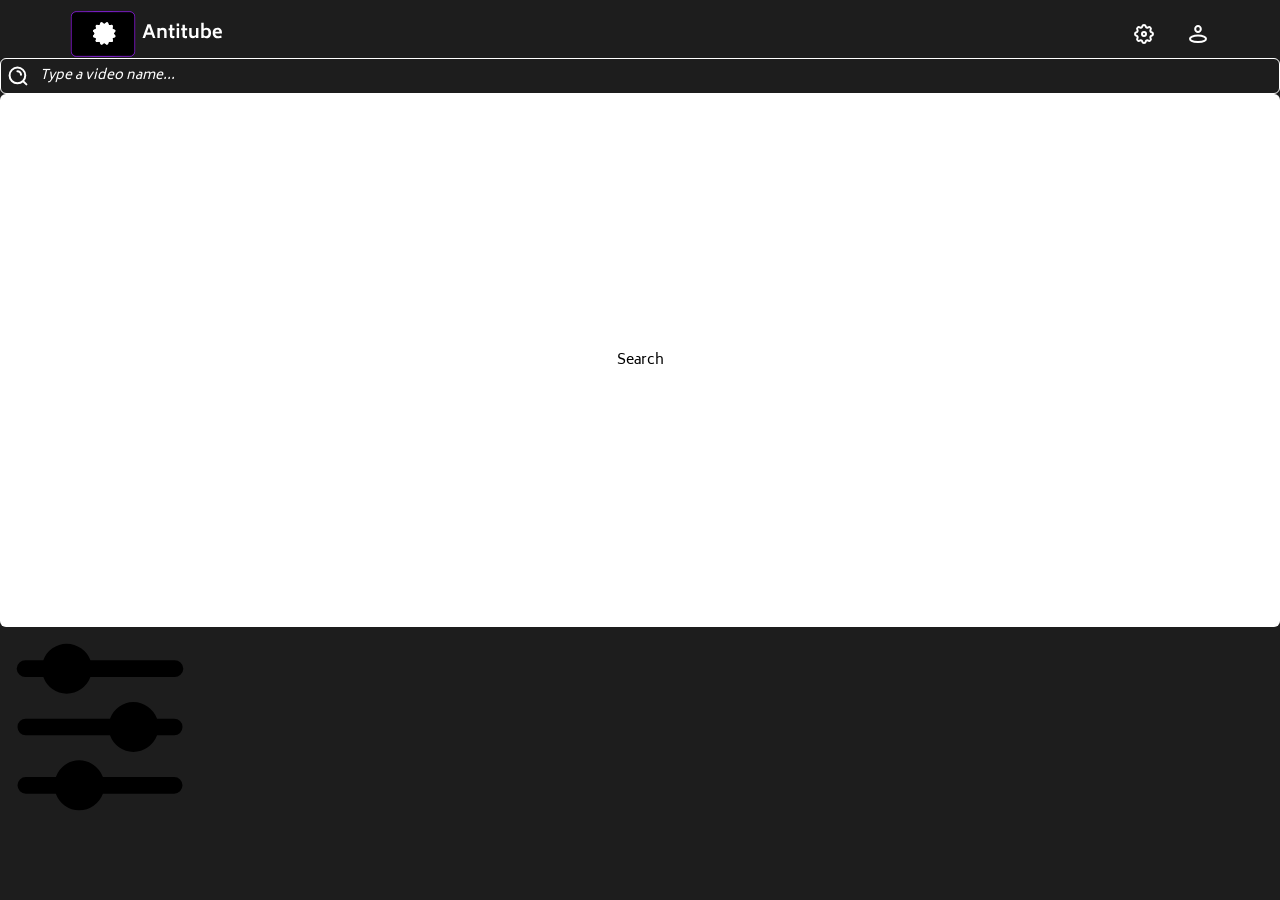
==== results.html @ 4fb5505c "feat: adding the results page" ====
<!DOCTYPE html>
<html lang="en">
<head>
    <meta charset="UTF-8">
    <meta name="viewport" content="width=device-width, initial-scale=1.0">
    <title>Home | Antitube</title>
    <link rel="stylesheet" href="style.css">
    <link rel="shortcut icon" href="antitube-icon.svg" type="image/svg">
</head>
<body>
    <div class="wrapper">
        <header class="header">
            <a class="header__logo" href="#">
                <img src="./assets/images/antitube-logo.svg" alt="Anti-Tube logo"></img>
            </a>
            <nav class="header__navigation">
                <ul class="header__icon-list">
                    <li class="header__icon">
                        <a href="#">
                            <img src="./assets/images/header-settigns.svg" alt="Settings">
                        </a>
                    </li>
                    <li class="header__icon">
                        <a href="#">
                            <img src="./assets/images/header-user-profile.svg" alt="User Profile">
                        </a>
                    </li>
                </ul>
            </nav>
        </header>
        <section class="search-bar">
            <div class="search__input">
                <a href="#" class="search__icon"><img src="./assets/images/search-icon.svg" alt="Search icon"></a>
                <input name="input-search" aria-label="A searching input" type="text" placeholder="Type a video name...">
            </div>
            <!-- TEMPORARY CHANGE FROM <button> -->
            <a href="results.html" class="search__button" type="submit">Search</a>
            <a href="#" class="search__icon"><img width="200" height="200" src="./assets/images/search-filter.svg" alt="Filter icon"></a>
        </section>
    </div>
</body>
</html>
---- style.css ----
/* FONTS */
@import url("https://fonts.googleapis.com/css?family=Biryani:regular,600,800&display=swap");

/*VARIABLES*/
:root{

}
* { padding: 0; margin: 0; border: 0; }
*,*::before,*:after{
    -moz-box-sizing: border-box;
    -webkit-box-sizing: border-box;
    box-sizing: border-box;
}
nav,footer,header,aside{display: block;}
html,body{
    height: 100%;
    min-width: 20rem;
    font-size: 100%;
    line-height: 1;
    -ms-text-size-adjust: 100%;
    -moz-text-size-adjust: 100%;
    -webkit-text-size-adjust: 100%;
}
body{
    font-family: "Biryani";
    font-size: 0.875rem;
}
input,button,textarea{font-family: inherit;}
input::-ms-clear{display: none;}
button{cursor: pointer;}
button::-moz-focus-inner{padding: 0;border: 0;} a{color: inherit;}
a, a:visited{text-decoration: none;}
a:hover{text-decoration: none;}
ul li{list-style: none;}
img{vertical-align: top;}
h1,h2,h3,h4,h5,h6{font-size:inherit;font-weight: inherit;}

/*COMPONENTS*/
.wrapper{
    display: flex;
    flex-direction: column;
    min-height: 100%;
    overflow: clip;
}


/* STYLE.CSS */
body
{
    color: rgb(255, 255, 255);
    background-color: rgb(29, 29, 29);
}


/* Header */
.header
{
    display: flex;
    flex-wrap: wrap;
    column-gap: 16px;
    justify-content: space-between;
    align-items: center;
    padding-inline: 70px;
    margin-block-start: 10px;
    @media (max-width: 425px) {
        justify-content: center;
        row-gap: 16px;
    }
}
.header__navigation ul.header__icon-list
{
    display: flex;
    column-gap: 30px;
}


/* The search page (<main>) */
main
{
    flex: 1 1 auto;
}
.search
{
    display: flex;
    align-items: center;
    margin-inline: auto;
    max-width: 1024px;
}
.search__title
{
    font-size: 36px;
    margin-block-end: 10px;
    font-weight: 800;
    text-align: center;
}
.search__subtitle
{
    font-size: 24px;
    margin-block-end: 20px;
    text-align: center;
}

/* Search form */
.search__form
{
    display: flex;
    flex-direction: column;
    align-items: center;
    row-gap: 12px;
}
.search__input
{
    display: flex;
    column-gap: 10px;
    border: 1px solid rgb(255, 255, 255);
    padding: 5px;
    align-items: center;
    background-color: transparent;
    border-radius: 6px;
}
.search__input input
{
    color: rgb(255, 255, 255);
    background-color: inherit;
}
.search__input input::placeholder
{
    color: rgb(255, 255, 255);
    font-style: italic;
}
.search__button
{
    display: flex;
    justify-content: center;
    align-items: center;
    border-radius: 6px;
    padding-inline: 10px;
    aspect-ratio: 12/5;
    text-align: center;
    color: black;
    background-color: rgb(255, 255, 255);
}


/* Footer */
footer
{
    background-color: rgb(10, 10, 10);
    padding: 24px;
    text-align: center;
}
.app-credit
{
    font-style: italic;
}
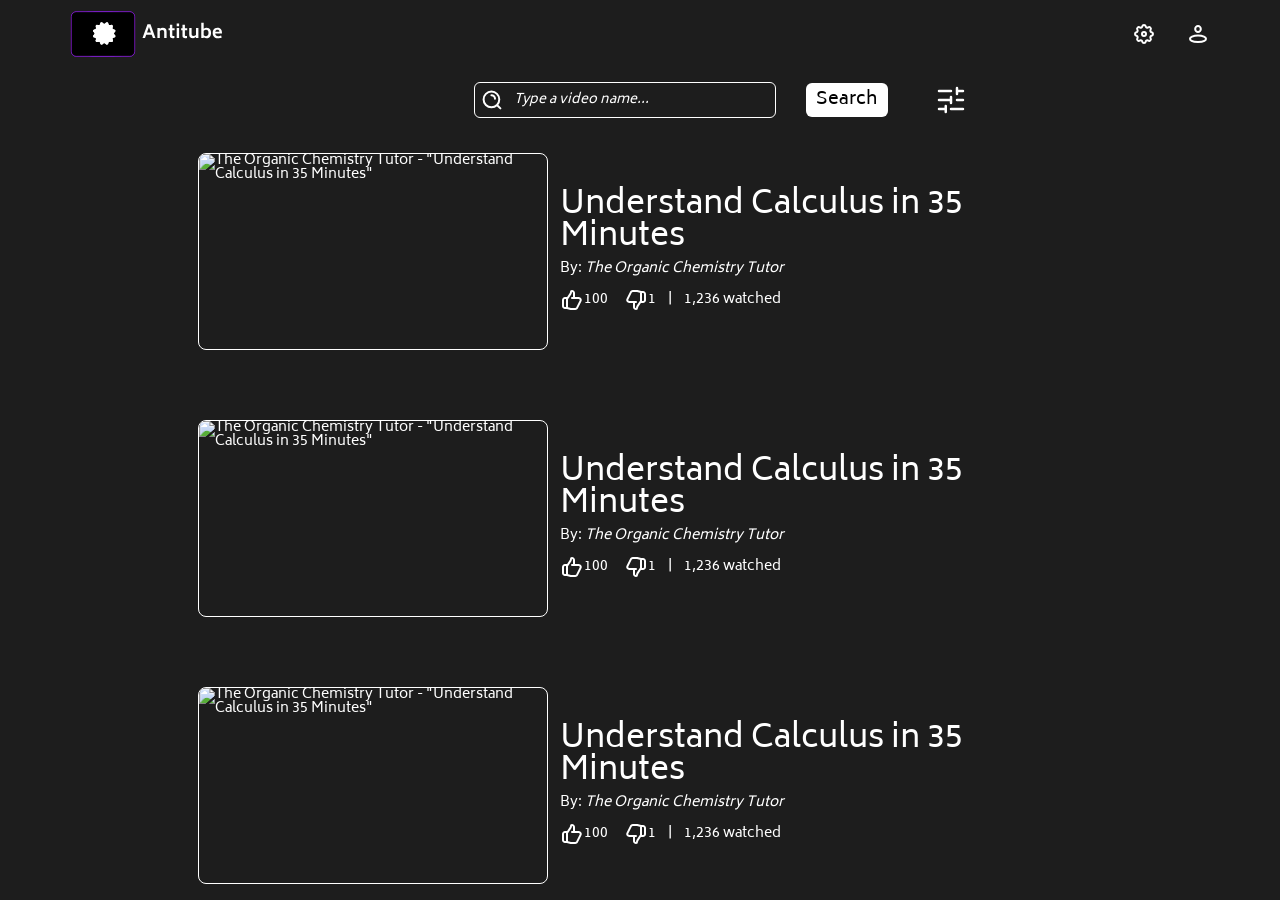
==== commit 2f120c77: "Polishing the results page" ====
--- a/results.html
+++ b/results.html
@@ -3,14 +3,14 @@
 <head>
     <meta charset="UTF-8">
     <meta name="viewport" content="width=device-width, initial-scale=1.0">
-    <title>Home | Antitube</title>
+    <title>Results | Antitube</title>
     <link rel="stylesheet" href="style.css">
     <link rel="shortcut icon" href="antitube-icon.svg" type="image/svg">
 </head>
 <body>
     <div class="wrapper">
         <header class="header">
-            <a class="header__logo" href="#">
+            <a class="header__logo" href="index.html">
                 <img src="./assets/images/antitube-logo.svg" alt="Anti-Tube logo"></img>
             </a>
             <nav class="header__navigation">
@@ -29,14 +29,91 @@
             </nav>
         </header>
         <section class="search-bar">
-            <div class="search__input">
-                <a href="#" class="search__icon"><img src="./assets/images/search-icon.svg" alt="Search icon"></a>
-                <input name="input-search" aria-label="A searching input" type="text" placeholder="Type a video name...">
+            <div class="search-bar__content">
+                <div class="search__input">
+                    <a href="#" class="search__icon-search"><img src="./assets/images/search-icon.svg" alt="Search icon"></a>
+                    <input name="input-search" aria-label="A searching input" type="text" placeholder="Type a video name...">
+                </div>
+                <!-- TEMPORARY CHANGE FROM <button> -->
+                <div class="search-bar__right">
+                    <a href="results.html" class="search__button" type="submit">Search</a>
+                    <a href="#" class="search__icon-filter"><img src="./assets/images/search-filter.svg" alt="Filter icon"></a>
+                </div>
             </div>
-            <!-- TEMPORARY CHANGE FROM <button> -->
-            <a href="results.html" class="search__button" type="submit">Search</a>
-            <a href="#" class="search__icon"><img width="200" height="200" src="./assets/images/search-filter.svg" alt="Filter icon"></a>
         </section>
+        <main class="results">
+            <div class="results__content">
+                <article class="results__video video">
+                    <a href="https://www.youtube.com/watch?v=WsQQvHm4lSw" class="video__thumbnail">
+                        <img src="https://i.ytimg.com/vi/WsQQvHm4lSw/hq720.jpg?sqp=-oaymwEnCNAFEJQDSFryq4qpAxkIARUAAIhCGAHYAQHiAQoIGBACGAY4AUAB&rs=AOn4CLCzT3v2A8Np0ptpxXpytS_c7LHxYg" alt="The Organic Chemistry Tutor - &quot;Understand Calculus in 35 Minutes&quot;">
+                    </a>
+                    <div class="video__body">
+                        <h2 class="video__title">Understand Calculus in 35 Minutes</h2>
+                        <p class="video__author"><span>By: </span> <em>The Organic Chemistry Tutor</em></p>
+                        <div class="video__stats">
+                            <div class="video__like-ratio">
+                                <div class="video__like-measure">
+                                    <img src="./assets/images/thumb-up.svg" alt="Thumbs up">
+                                    100
+                                </div>
+                                <div class="video__like-measure">
+                                    <img src="./assets/images/thumb-down.svg" alt="Thumbs down">
+                                    1
+                                </div>
+                            </div>
+                            <span> | </span>
+                            <span class="video__views">1,236 watched</span>
+                        </div>
+                    </div>
+                </article>
+                <article class="results__video video">
+                    <a href="https://www.youtube.com/watch?v=WsQQvHm4lSw" class="video__thumbnail">
+                        <img src="https://i.ytimg.com/vi/WsQQvHm4lSw/hq720.jpg?sqp=-oaymwEnCNAFEJQDSFryq4qpAxkIARUAAIhCGAHYAQHiAQoIGBACGAY4AUAB&rs=AOn4CLCzT3v2A8Np0ptpxXpytS_c7LHxYg" alt="The Organic Chemistry Tutor - &quot;Understand Calculus in 35 Minutes&quot;">
+                    </a>
+                    <div class="video__body">
+                        <h2 class="video__title">Understand Calculus in 35 Minutes</h2>
+                        <p class="video__author"><span>By: </span> <em>The Organic Chemistry Tutor</em></p>
+                        <div class="video__stats">
+                            <div class="video__like-ratio">
+                                <div class="video__like-measure">
+                                    <img src="./assets/images/thumb-up.svg" alt="Thumbs up">
+                                    100
+                                </div>
+                                <div class="video__like-measure">
+                                    <img src="./assets/images/thumb-down.svg" alt="Thumbs down">
+                                    1
+                                </div>
+                            </div>
+                            <span> | </span>
+                            <span class="video__views">1,236 watched</span>
+                        </div>
+                    </div>
+                </article>
+                <article class="results__video video">
+                    <a href="https://www.youtube.com/watch?v=WsQQvHm4lSw" class="video__thumbnail">
+                        <img src="https://i.ytimg.com/vi/WsQQvHm4lSw/hq720.jpg?sqp=-oaymwEnCNAFEJQDSFryq4qpAxkIARUAAIhCGAHYAQHiAQoIGBACGAY4AUAB&rs=AOn4CLCzT3v2A8Np0ptpxXpytS_c7LHxYg" alt="The Organic Chemistry Tutor - &quot;Understand Calculus in 35 Minutes&quot;">
+                    </a>
+                    <div class="video__body">
+                        <h2 class="video__title">Understand Calculus in 35 Minutes</h2>
+                        <p class="video__author"><span>By: </span> <em>The Organic Chemistry Tutor</em></p>
+                        <div class="video__stats">
+                            <div class="video__like-ratio">
+                                <div class="video__like-measure">
+                                    <img src="./assets/images/thumb-up.svg" alt="Thumbs up">
+                                    100
+                                </div>
+                                <div class="video__like-measure">
+                                    <img src="./assets/images/thumb-down.svg" alt="Thumbs down">
+                                    1
+                                </div>
+                            </div>
+                            <span> | </span>
+                            <span class="video__views">1,236 watched</span>
+                        </div>
+                    </div>
+                </article>
+            </div>
+        </main>
     </div>
 </body>
 </html>
--- a/style.css
+++ b/style.css
@@ -3,7 +3,7 @@
 
 /*VARIABLES*/
 :root{
-
+    --icon-size: 30px;
 }
 * { padding: 0; margin: 0; border: 0; }
 *,*::before,*:after{
@@ -79,12 +79,16 @@
 {
     flex: 1 1 auto;
 }
+[class*="__content"]
+{
+    max-width: 1024px;
+    margin-inline: auto;
+    padding-inline: 15px;
+}
 .search
 {
     display: flex;
     align-items: center;
-    margin-inline: auto;
-    max-width: 1024px;
 }
 .search__title
 {
@@ -95,7 +99,7 @@
 }
 .search__subtitle
 {
-    font-size: 24px;
+    font-size: var(--icon-size);
     margin-block-end: 20px;
     text-align: center;
 }
@@ -110,7 +114,7 @@
 }
 .search__input
 {
-    display: flex;
+    display: inline-flex;
     column-gap: 10px;
     border: 1px solid rgb(255, 255, 255);
     padding: 5px;
@@ -130,7 +134,7 @@
 }
 .search__button
 {
-    display: flex;
+    display: inline-flex;
     justify-content: center;
     align-items: center;
     border-radius: 6px;
@@ -146,10 +150,117 @@
 footer
 {
     background-color: rgb(10, 10, 10);
-    padding: 24px;
+    padding: var(--icon-size);
     text-align: center;
 }
 .app-credit
 {
     font-style: italic;
+}
+
+
+
+/* RESULTS.HTML */
+.header
+{
+    margin-block-end: 24px;
+}
+
+
+/* Search bar */
+.search-bar
+{
+    margin-block-end: 35px;
+    .search-bar__content
+    {
+        display: grid;
+        align-items: center;
+        grid-template-columns: repeat(3, minmax(250px, 1fr));
+        row-gap: 18px;
+    }
+    .search__input
+    {
+        grid-column: 2/3;
+        justify-self: stretch;
+        margin-inline-end: 30px;
+    }
+    .search__button
+    {
+        font-size: 18px;
+    }
+    .search-bar__right
+    {
+        display: flex;
+        align-items: center;
+        column-gap: 48px;
+    }
+    .search__icon-filter
+    {
+        width: var(--icon-size);
+        aspect-ratio: 1/1;
+        display: inline-block;
+        & img
+        {
+            width: 100%;
+            height: 100%;
+            object-fit: cover;
+        }
+    }
+}
+
+
+/* Results (videos) */
+.results
+{
+
+}
+.results__content
+{
+    display: flex;
+    flex-direction: column;
+    row-gap: 70px;
+    padding-inline: 70px;
+}
+.video {
+    display: flex;
+    align-items: center;
+}
+.video__thumbnail {
+    max-width: 350px;
+    aspect-ratio: 16/9;
+    margin-inline-end: 12px;
+    border: 1px solid rgb(255, 255, 255);
+    border-radius: 8px;
+    overflow: hidden;
+    & img
+    {
+        width: 100%;
+        height: 100%;
+        object-fit: cover;
+    }
+}
+.video__body {
+    .video__author
+    {
+        margin-block-end: 12px;
+    }
+}
+.video__title {
+    font-size: 32px;
+    margin-block-end: 8px;
+}
+.video__stats {
+    display: flex;
+    align-items: center;
+    column-gap: 12px;
+}
+.video__like-ratio {
+    display: flex;
+    column-gap: 16px;
+}
+.video__like-measure {
+    display: flex;
+    align-items: center;
+}
+.video__views {
 }
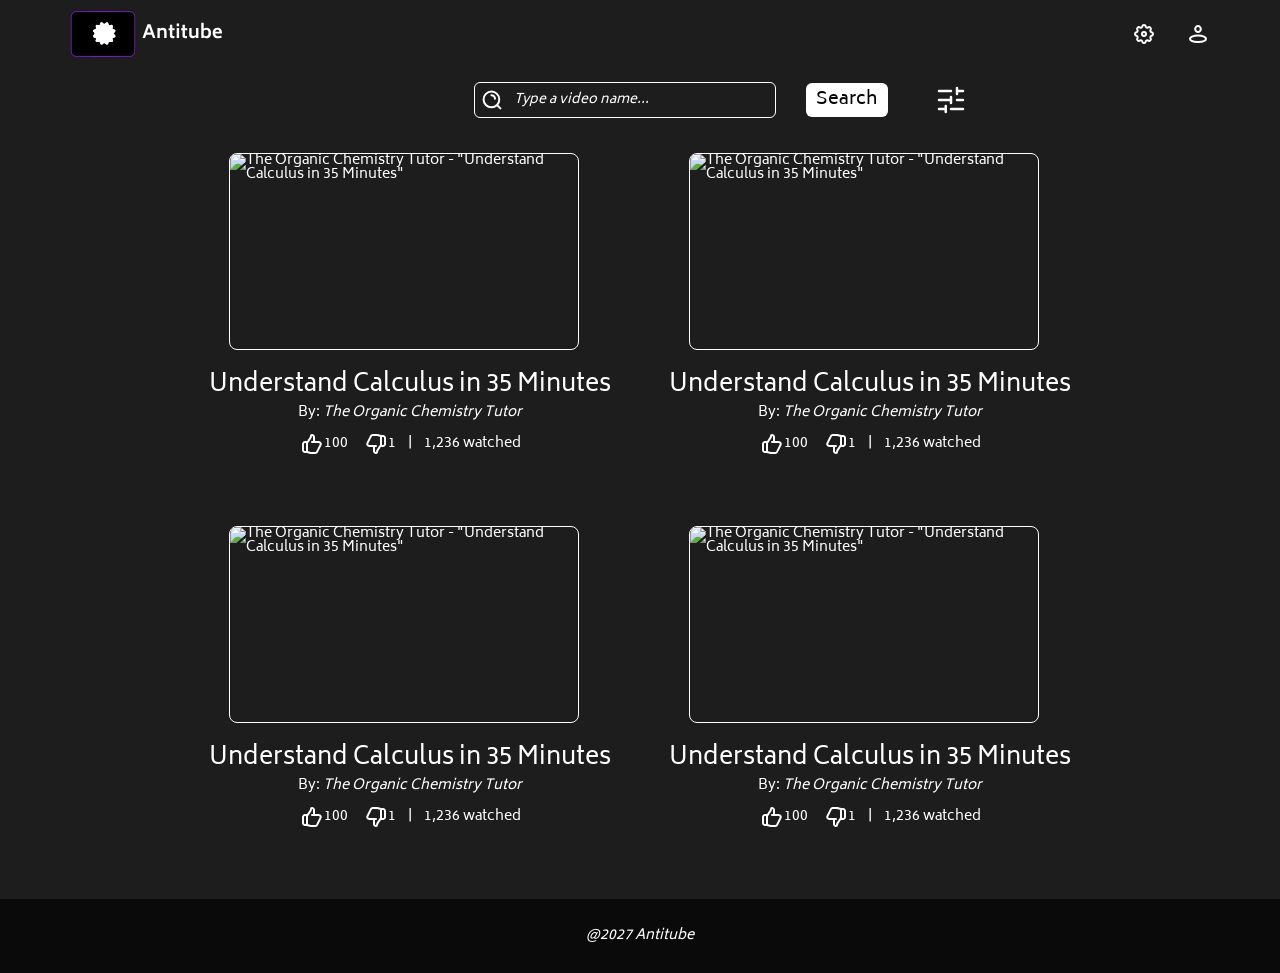
==== commit 31e7b058: "style: implementing a grid layout to the video results section" ====
--- a/results.html
+++ b/results.html
@@ -44,76 +44,110 @@
         <main class="results">
             <div class="results__content">
                 <article class="results__video video">
-                    <a href="https://www.youtube.com/watch?v=WsQQvHm4lSw" class="video__thumbnail">
-                        <img src="https://i.ytimg.com/vi/WsQQvHm4lSw/hq720.jpg?sqp=-oaymwEnCNAFEJQDSFryq4qpAxkIARUAAIhCGAHYAQHiAQoIGBACGAY4AUAB&rs=AOn4CLCzT3v2A8Np0ptpxXpytS_c7LHxYg" alt="The Organic Chemistry Tutor - &quot;Understand Calculus in 35 Minutes&quot;">
-                    </a>
-                    <div class="video__body">
-                        <h2 class="video__title">Understand Calculus in 35 Minutes</h2>
-                        <p class="video__author"><span>By: </span> <em>The Organic Chemistry Tutor</em></p>
-                        <div class="video__stats">
-                            <div class="video__like-ratio">
-                                <div class="video__like-measure">
-                                    <img src="./assets/images/thumb-up.svg" alt="Thumbs up">
-                                    100
+                    <div class="video__container">
+                        <a target="_blank" href="https://www.youtube.com/watch?v=WsQQvHm4lSw" class="video__thumbnail">
+                            <img src="https://i.ytimg.com/vi/WsQQvHm4lSw/hq720.jpg?sqp=-oaymwEnCNAFEJQDSFryq4qpAxkIARUAAIhCGAHYAQHiAQoIGBACGAY4AUAB&rs=AOn4CLCzT3v2A8Np0ptpxXpytS_c7LHxYg" alt="The Organic Chemistry Tutor - &quot;Understand Calculus in 35 Minutes&quot;">
+                        </a>
+                        <div class="video__body">
+                            <h2 class="video__title">Understand Calculus in 35 Minutes</h2>
+                            <p class="video__author"><span>By: </span> <em>The Organic Chemistry Tutor</em></p>
+                            <div class="video__stats">
+                                <div class="video__like-ratio">
+                                    <div class="video__like-measure">
+                                        <img src="./assets/images/thumb-up.svg" alt="Thumbs up">
+                                        100
+                                    </div>
+                                    <div class="video__like-measure">
+                                        <img src="./assets/images/thumb-down.svg" alt="Thumbs down">
+                                        1
+                                    </div>
                                 </div>
-                                <div class="video__like-measure">
-                                    <img src="./assets/images/thumb-down.svg" alt="Thumbs down">
-                                    1
-                                </div>
+                                <span> | </span>
+                                <span class="video__views">1,236 watched</span>
                             </div>
-                            <span> | </span>
-                            <span class="video__views">1,236 watched</span>
                         </div>
                     </div>
                 </article>
                 <article class="results__video video">
-                    <a href="https://www.youtube.com/watch?v=WsQQvHm4lSw" class="video__thumbnail">
-                        <img src="https://i.ytimg.com/vi/WsQQvHm4lSw/hq720.jpg?sqp=-oaymwEnCNAFEJQDSFryq4qpAxkIARUAAIhCGAHYAQHiAQoIGBACGAY4AUAB&rs=AOn4CLCzT3v2A8Np0ptpxXpytS_c7LHxYg" alt="The Organic Chemistry Tutor - &quot;Understand Calculus in 35 Minutes&quot;">
-                    </a>
-                    <div class="video__body">
-                        <h2 class="video__title">Understand Calculus in 35 Minutes</h2>
-                        <p class="video__author"><span>By: </span> <em>The Organic Chemistry Tutor</em></p>
-                        <div class="video__stats">
-                            <div class="video__like-ratio">
-                                <div class="video__like-measure">
-                                    <img src="./assets/images/thumb-up.svg" alt="Thumbs up">
-                                    100
+                    <div class="video__container">
+                        <a target="_blank" href="https://www.youtube.com/watch?v=WsQQvHm4lSw" class="video__thumbnail">
+                            <img src="https://i.ytimg.com/vi/WsQQvHm4lSw/hq720.jpg?sqp=-oaymwEnCNAFEJQDSFryq4qpAxkIARUAAIhCGAHYAQHiAQoIGBACGAY4AUAB&rs=AOn4CLCzT3v2A8Np0ptpxXpytS_c7LHxYg" alt="The Organic Chemistry Tutor - &quot;Understand Calculus in 35 Minutes&quot;">
+                        </a>
+                        <div class="video__body">
+                            <h2 class="video__title">Understand Calculus in 35 Minutes</h2>
+                            <p class="video__author"><span>By: </span> <em>The Organic Chemistry Tutor</em></p>
+                            <div class="video__stats">
+                                <div class="video__like-ratio">
+                                    <div class="video__like-measure">
+                                        <img src="./assets/images/thumb-up.svg" alt="Thumbs up">
+                                        100
+                                    </div>
+                                    <div class="video__like-measure">
+                                        <img src="./assets/images/thumb-down.svg" alt="Thumbs down">
+                                        1
+                                    </div>
                                 </div>
-                                <div class="video__like-measure">
-                                    <img src="./assets/images/thumb-down.svg" alt="Thumbs down">
-                                    1
-                                </div>
+                                <span> | </span>
+                                <span class="video__views">1,236 watched</span>
                             </div>
-                            <span> | </span>
-                            <span class="video__views">1,236 watched</span>
                         </div>
                     </div>
                 </article>
                 <article class="results__video video">
-                    <a href="https://www.youtube.com/watch?v=WsQQvHm4lSw" class="video__thumbnail">
-                        <img src="https://i.ytimg.com/vi/WsQQvHm4lSw/hq720.jpg?sqp=-oaymwEnCNAFEJQDSFryq4qpAxkIARUAAIhCGAHYAQHiAQoIGBACGAY4AUAB&rs=AOn4CLCzT3v2A8Np0ptpxXpytS_c7LHxYg" alt="The Organic Chemistry Tutor - &quot;Understand Calculus in 35 Minutes&quot;">
-                    </a>
-                    <div class="video__body">
-                        <h2 class="video__title">Understand Calculus in 35 Minutes</h2>
-                        <p class="video__author"><span>By: </span> <em>The Organic Chemistry Tutor</em></p>
-                        <div class="video__stats">
-                            <div class="video__like-ratio">
-                                <div class="video__like-measure">
-                                    <img src="./assets/images/thumb-up.svg" alt="Thumbs up">
-                                    100
+                    <div class="video__container">
+                        <a target="_blank" href="https://www.youtube.com/watch?v=WsQQvHm4lSw" class="video__thumbnail">
+                            <img src="https://i.ytimg.com/vi/WsQQvHm4lSw/hq720.jpg?sqp=-oaymwEnCNAFEJQDSFryq4qpAxkIARUAAIhCGAHYAQHiAQoIGBACGAY4AUAB&rs=AOn4CLCzT3v2A8Np0ptpxXpytS_c7LHxYg" alt="The Organic Chemistry Tutor - &quot;Understand Calculus in 35 Minutes&quot;">
+                        </a>
+                        <div class="video__body">
+                            <h2 class="video__title">Understand Calculus in 35 Minutes</h2>
+                            <p class="video__author"><span>By: </span> <em>The Organic Chemistry Tutor</em></p>
+                            <div class="video__stats">
+                                <div class="video__like-ratio">
+                                    <div class="video__like-measure">
+                                        <img src="./assets/images/thumb-up.svg" alt="Thumbs up">
+                                        100
+                                    </div>
+                                    <div class="video__like-measure">
+                                        <img src="./assets/images/thumb-down.svg" alt="Thumbs down">
+                                        1
+                                    </div>
                                 </div>
-                                <div class="video__like-measure">
-                                    <img src="./assets/images/thumb-down.svg" alt="Thumbs down">
-                                    1
+                                <span> | </span>
+                                <span class="video__views">1,236 watched</span>
+                            </div>
+                        </div>
+                    </div>
+                </article>
+                <article class="results__video video">
+                    <div class="video__container">
+                        <a target="_blank" href="https://www.youtube.com/watch?v=WsQQvHm4lSw" class="video__thumbnail">
+                            <img src="https://i.ytimg.com/vi/WsQQvHm4lSw/hq720.jpg?sqp=-oaymwEnCNAFEJQDSFryq4qpAxkIARUAAIhCGAHYAQHiAQoIGBACGAY4AUAB&rs=AOn4CLCzT3v2A8Np0ptpxXpytS_c7LHxYg" alt="The Organic Chemistry Tutor - &quot;Understand Calculus in 35 Minutes&quot;">
+                        </a>
+                        <div class="video__body">
+                            <h2 class="video__title">Understand Calculus in 35 Minutes</h2>
+                            <p class="video__author"><span>By: </span> <em>The Organic Chemistry Tutor</em></p>
+                            <div class="video__stats">
+                                <div class="video__like-ratio">
+                                    <div class="video__like-measure">
+                                        <img src="./assets/images/thumb-up.svg" alt="Thumbs up">
+                                        100
+                                    </div>
+                                    <div class="video__like-measure">
+                                        <img src="./assets/images/thumb-down.svg" alt="Thumbs down">
+                                        1
+                                    </div>
                                 </div>
+                                <span> | </span>
+                                <span class="video__views">1,236 watched</span>
                             </div>
-                            <span> | </span>
-                            <span class="video__views">1,236 watched</span>
                         </div>
                     </div>
                 </article>
             </div>
         </main>
+        <footer>
+            <span class="app-credit">@2027 Antitube</span>
+        </footer>
     </div>
 </body>
 </html>
--- a/style.css
+++ b/style.css
@@ -210,20 +210,49 @@
 
 
 /* Results (videos) */
-.results
-{
-
+main.results
+{
+    margin-block-end: 70px;
 }
 .results__content
 {
-    display: flex;
-    flex-direction: column;
+    display: grid;
+    grid-template-columns: repeat(auto-fit, minmax(400px, 1fr));
+    column-gap: 35px;
     row-gap: 70px;
     padding-inline: 70px;
 }
 .video {
-    display: flex;
-    align-items: center;
+    container-name: video;
+    container-type: inline-size;
+}
+.video__container
+{
+    display: flex;
+    align-items: center;
+    flex-direction: row;
+}
+@container video (max-width: 425px)
+{
+    .video__container
+    {
+        flex-direction: column;
+        .video__thumbnail
+        {
+            margin-block-end: 24px;
+        }
+        .video__body
+        {
+            display: flex;
+            flex-direction: column;
+            align-items: center;
+            text-align: center;
+        }
+        .video__title
+        {
+            font-size: 24px;
+        }
+    }
 }
 .video__thumbnail {
     max-width: 350px;
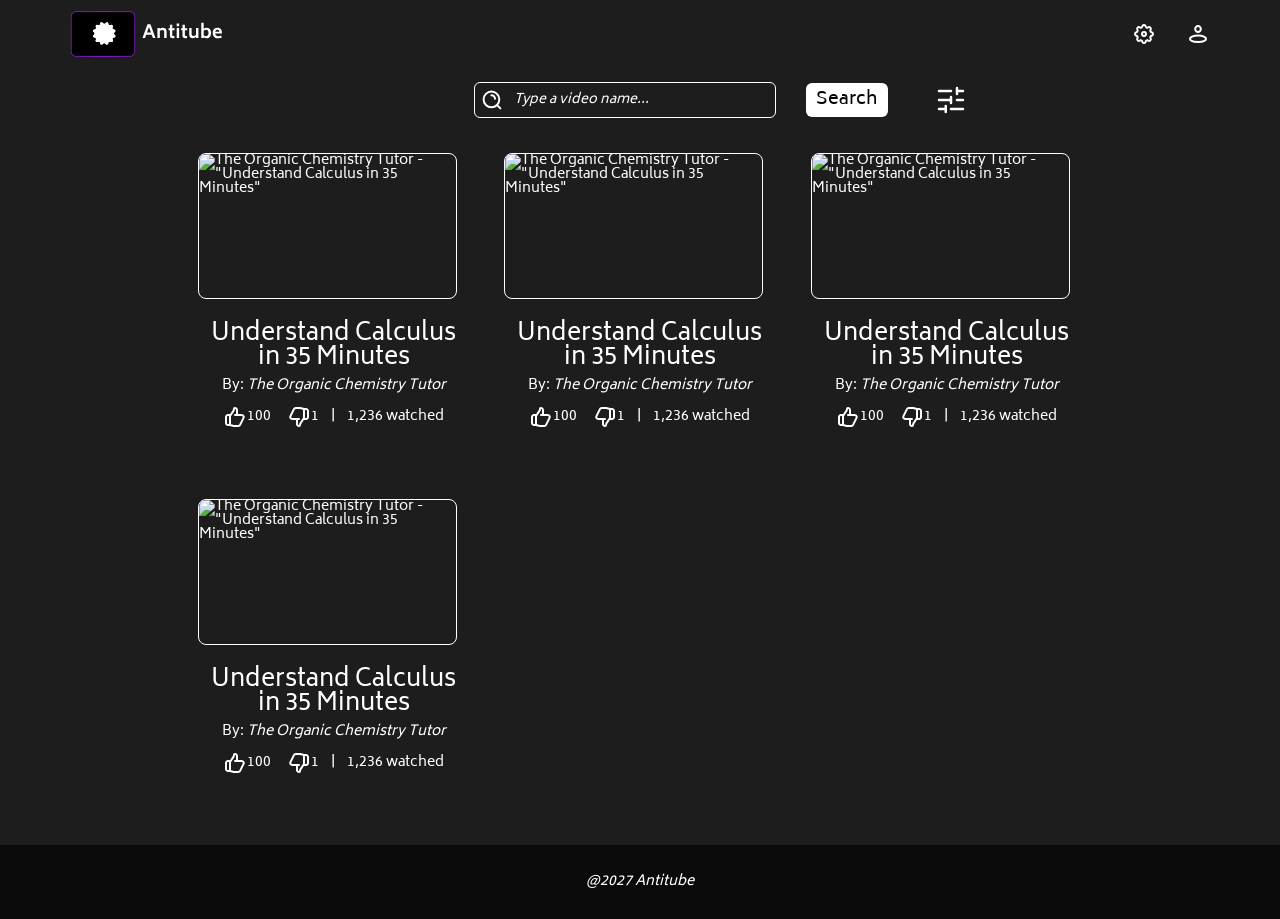
==== commit cb5bcec6: "feat: add search utility functions" ====
--- a/results.html
+++ b/results.html
@@ -32,7 +32,7 @@
             <div class="search-bar__content">
                 <div class="search__input">
                     <a href="#" class="search__icon-search"><img src="./assets/images/search-icon.svg" alt="Search icon"></a>
-                    <input name="input-search" aria-label="A searching input" type="text" placeholder="Type a video name...">
+                    <input type="text" name="input-search" aria-label="A searching input" type="text" placeholder="Type a video name...">
                 </div>
                 <!-- TEMPORARY CHANGE FROM <button> -->
                 <div class="search-bar__right">
@@ -149,5 +149,6 @@
             <span class="app-credit">@2027 Antitube</span>
         </footer>
     </div>
+    <script src="results.js"></script>
 </body>
 </html>
--- a/style.css
+++ b/style.css
@@ -3,6 +3,10 @@
 
 /*VARIABLES*/
 :root{
+    --mobile-s: 320px;
+    --tablet: 768px;
+    --laptop-s: 1024px;
+    --laptop: 1440px;
     --icon-size: 30px;
 }
 * { padding: 0; margin: 0; border: 0; }
@@ -175,14 +179,30 @@
     {
         display: grid;
         align-items: center;
-        grid-template-columns: repeat(3, minmax(250px, 1fr));
         row-gap: 18px;
+        @media (min-width: 768px) {
+            grid-template-columns: repeat(3, minmax(250px, 1fr));
+        }
+        @media (max-width: 768px) {
+            justify-items: center;
+            grid-template-columns: repeat(auto-fit, minmax(250px, 1fr));
+            .search-bar__right
+            {
+                grid-column: 2/3;
+                justify-content: center;
+            }
+        }
     }
     .search__input
     {
         grid-column: 2/3;
-        justify-self: stretch;
-        margin-inline-end: 30px;
+        @media (max-width: 768px) {
+            justify-content: center;
+        }
+        @media (min-width: 768px) {
+            justify-self: stretch;
+            margin-inline-end: 30px;
+        }
     }
     .search__button
     {
@@ -217,7 +237,7 @@
 .results__content
 {
     display: grid;
-    grid-template-columns: repeat(auto-fit, minmax(400px, 1fr));
+    grid-template-columns: repeat(auto-fit, minmax(200px, 1fr));
     column-gap: 35px;
     row-gap: 70px;
     padding-inline: 70px;
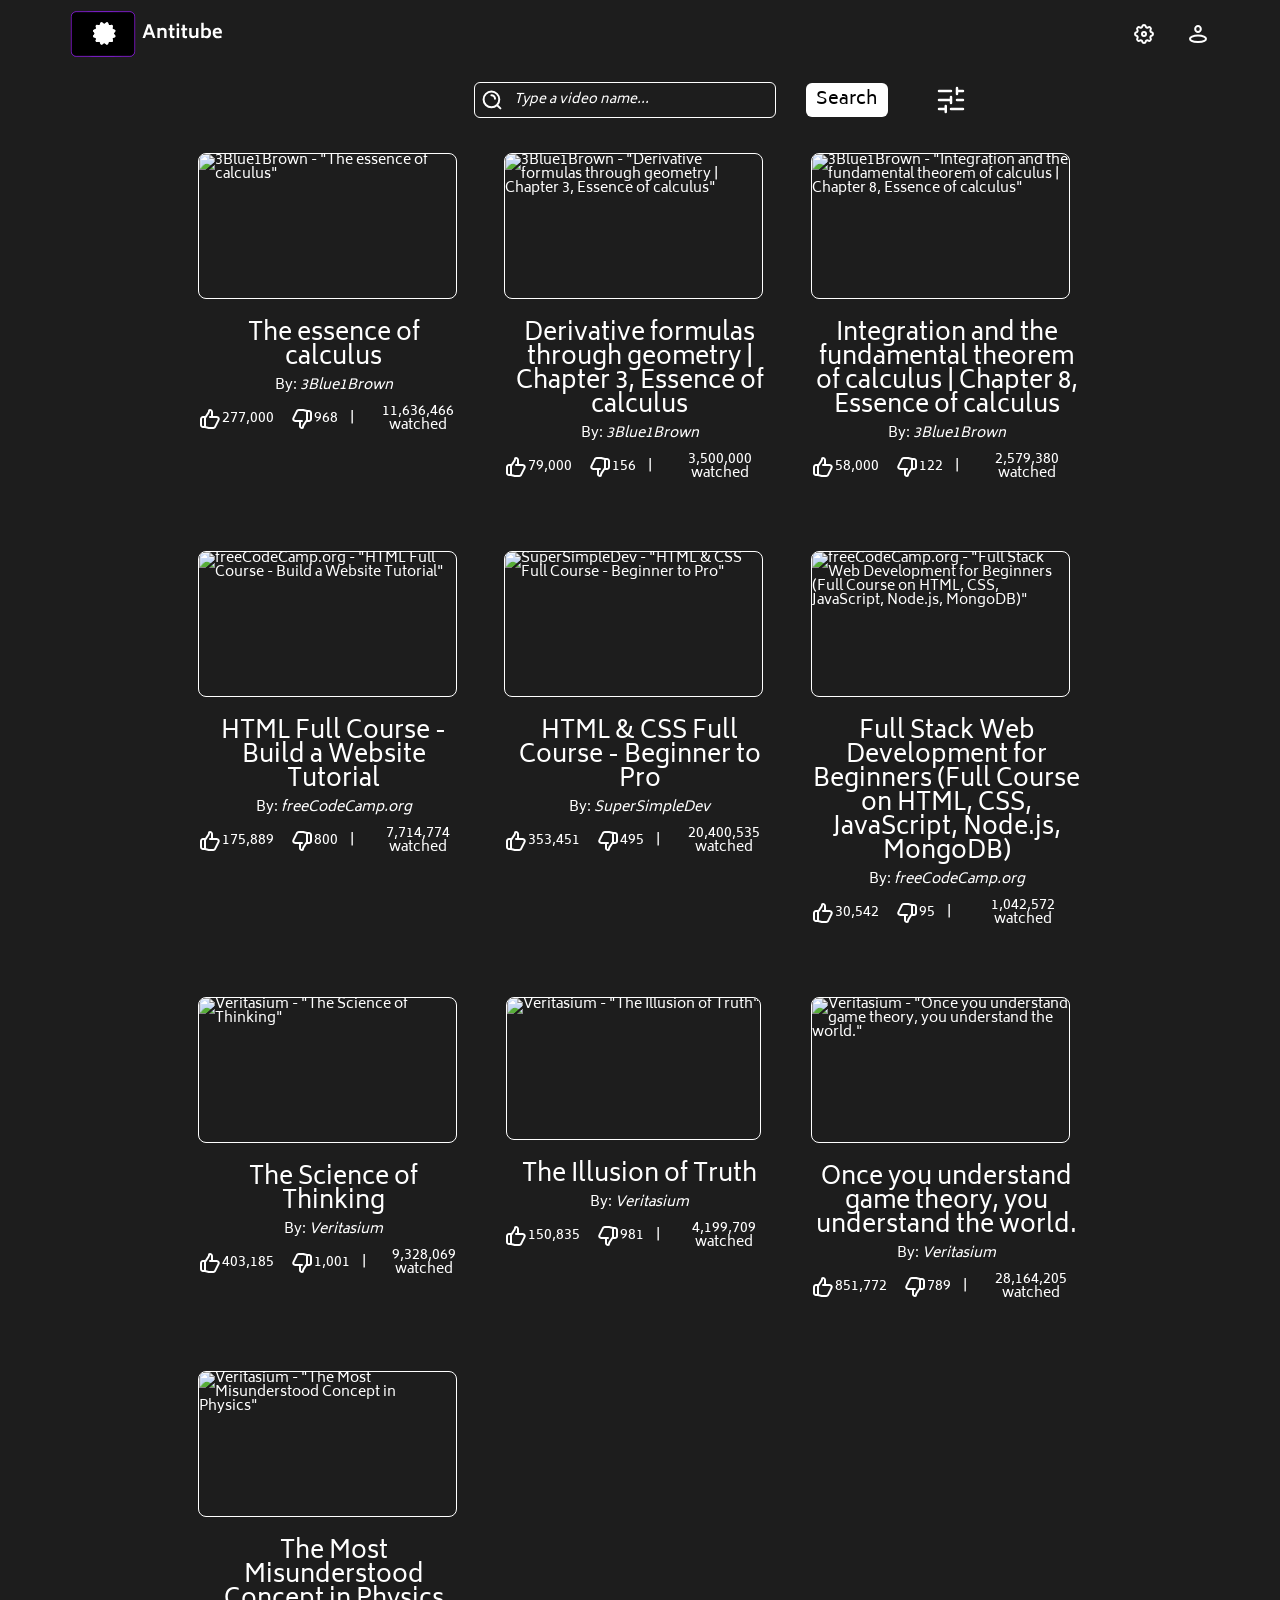
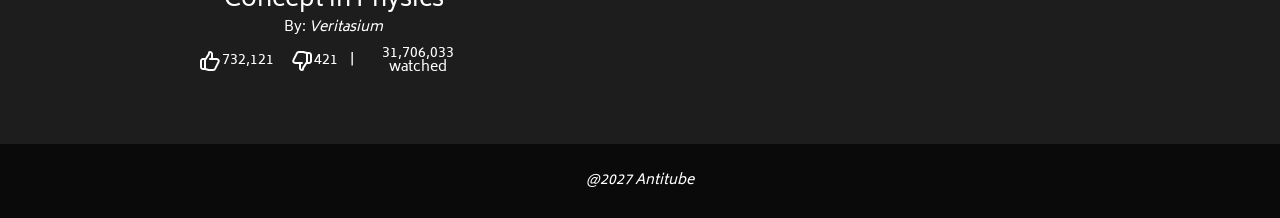
==== commit 1e779419: "feat: add local video dataset" ====
--- a/results.html
+++ b/results.html
@@ -43,112 +43,12 @@
         </section>
         <main class="results">
             <div class="results__content">
-                <article class="results__video video">
-                    <div class="video__container">
-                        <a target="_blank" href="https://www.youtube.com/watch?v=WsQQvHm4lSw" class="video__thumbnail">
-                            <img src="https://i.ytimg.com/vi/WsQQvHm4lSw/hq720.jpg?sqp=-oaymwEnCNAFEJQDSFryq4qpAxkIARUAAIhCGAHYAQHiAQoIGBACGAY4AUAB&rs=AOn4CLCzT3v2A8Np0ptpxXpytS_c7LHxYg" alt="The Organic Chemistry Tutor - &quot;Understand Calculus in 35 Minutes&quot;">
-                        </a>
-                        <div class="video__body">
-                            <h2 class="video__title">Understand Calculus in 35 Minutes</h2>
-                            <p class="video__author"><span>By: </span> <em>The Organic Chemistry Tutor</em></p>
-                            <div class="video__stats">
-                                <div class="video__like-ratio">
-                                    <div class="video__like-measure">
-                                        <img src="./assets/images/thumb-up.svg" alt="Thumbs up">
-                                        100
-                                    </div>
-                                    <div class="video__like-measure">
-                                        <img src="./assets/images/thumb-down.svg" alt="Thumbs down">
-                                        1
-                                    </div>
-                                </div>
-                                <span> | </span>
-                                <span class="video__views">1,236 watched</span>
-                            </div>
-                        </div>
-                    </div>
-                </article>
-                <article class="results__video video">
-                    <div class="video__container">
-                        <a target="_blank" href="https://www.youtube.com/watch?v=WsQQvHm4lSw" class="video__thumbnail">
-                            <img src="https://i.ytimg.com/vi/WsQQvHm4lSw/hq720.jpg?sqp=-oaymwEnCNAFEJQDSFryq4qpAxkIARUAAIhCGAHYAQHiAQoIGBACGAY4AUAB&rs=AOn4CLCzT3v2A8Np0ptpxXpytS_c7LHxYg" alt="The Organic Chemistry Tutor - &quot;Understand Calculus in 35 Minutes&quot;">
-                        </a>
-                        <div class="video__body">
-                            <h2 class="video__title">Understand Calculus in 35 Minutes</h2>
-                            <p class="video__author"><span>By: </span> <em>The Organic Chemistry Tutor</em></p>
-                            <div class="video__stats">
-                                <div class="video__like-ratio">
-                                    <div class="video__like-measure">
-                                        <img src="./assets/images/thumb-up.svg" alt="Thumbs up">
-                                        100
-                                    </div>
-                                    <div class="video__like-measure">
-                                        <img src="./assets/images/thumb-down.svg" alt="Thumbs down">
-                                        1
-                                    </div>
-                                </div>
-                                <span> | </span>
-                                <span class="video__views">1,236 watched</span>
-                            </div>
-                        </div>
-                    </div>
-                </article>
-                <article class="results__video video">
-                    <div class="video__container">
-                        <a target="_blank" href="https://www.youtube.com/watch?v=WsQQvHm4lSw" class="video__thumbnail">
-                            <img src="https://i.ytimg.com/vi/WsQQvHm4lSw/hq720.jpg?sqp=-oaymwEnCNAFEJQDSFryq4qpAxkIARUAAIhCGAHYAQHiAQoIGBACGAY4AUAB&rs=AOn4CLCzT3v2A8Np0ptpxXpytS_c7LHxYg" alt="The Organic Chemistry Tutor - &quot;Understand Calculus in 35 Minutes&quot;">
-                        </a>
-                        <div class="video__body">
-                            <h2 class="video__title">Understand Calculus in 35 Minutes</h2>
-                            <p class="video__author"><span>By: </span> <em>The Organic Chemistry Tutor</em></p>
-                            <div class="video__stats">
-                                <div class="video__like-ratio">
-                                    <div class="video__like-measure">
-                                        <img src="./assets/images/thumb-up.svg" alt="Thumbs up">
-                                        100
-                                    </div>
-                                    <div class="video__like-measure">
-                                        <img src="./assets/images/thumb-down.svg" alt="Thumbs down">
-                                        1
-                                    </div>
-                                </div>
-                                <span> | </span>
-                                <span class="video__views">1,236 watched</span>
-                            </div>
-                        </div>
-                    </div>
-                </article>
-                <article class="results__video video">
-                    <div class="video__container">
-                        <a target="_blank" href="https://www.youtube.com/watch?v=WsQQvHm4lSw" class="video__thumbnail">
-                            <img src="https://i.ytimg.com/vi/WsQQvHm4lSw/hq720.jpg?sqp=-oaymwEnCNAFEJQDSFryq4qpAxkIARUAAIhCGAHYAQHiAQoIGBACGAY4AUAB&rs=AOn4CLCzT3v2A8Np0ptpxXpytS_c7LHxYg" alt="The Organic Chemistry Tutor - &quot;Understand Calculus in 35 Minutes&quot;">
-                        </a>
-                        <div class="video__body">
-                            <h2 class="video__title">Understand Calculus in 35 Minutes</h2>
-                            <p class="video__author"><span>By: </span> <em>The Organic Chemistry Tutor</em></p>
-                            <div class="video__stats">
-                                <div class="video__like-ratio">
-                                    <div class="video__like-measure">
-                                        <img src="./assets/images/thumb-up.svg" alt="Thumbs up">
-                                        100
-                                    </div>
-                                    <div class="video__like-measure">
-                                        <img src="./assets/images/thumb-down.svg" alt="Thumbs down">
-                                        1
-                                    </div>
-                                </div>
-                                <span> | </span>
-                                <span class="video__views">1,236 watched</span>
-                            </div>
-                        </div>
-                    </div>
-                </article>
             </div>
         </main>
         <footer>
             <span class="app-credit">@2027 Antitube</span>
         </footer>
     </div>
-    <script src="results.js"></script>
+    <script src="index.js"></script>
 </body>
 </html>
